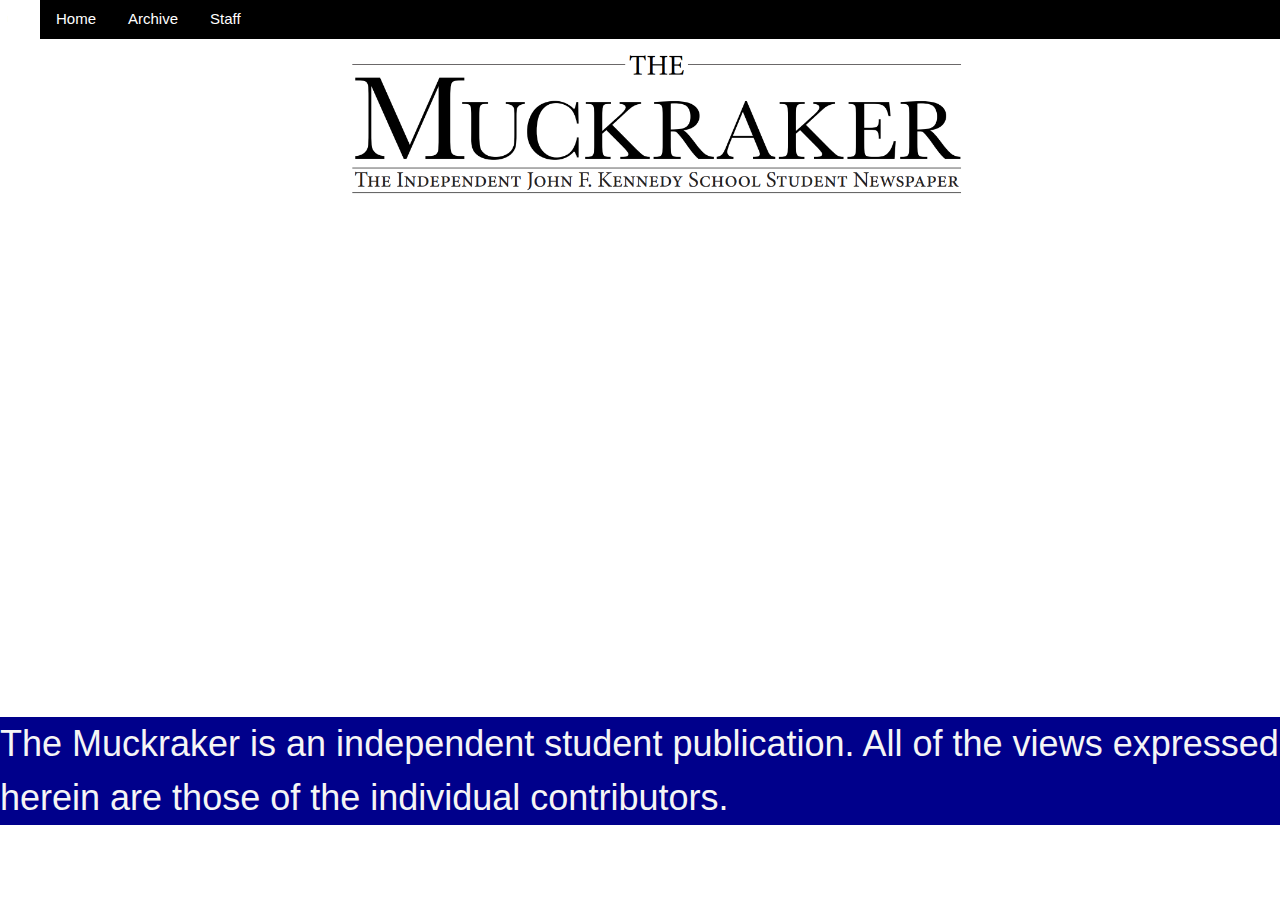
==== index.html @ 7caea4bd "x" ====
<meta name="viewport" content="width=device-width, initial-scale=1.0">
<header>
    <title>Home</title>
    <div w3-include-html="header.html"></div>
    <script>
      function includeHTML() {
        var z, i, elmnt, file, xhttp;
        /* Loop through a collection of all HTML elements: */
        z = document.getElementsByTagName("*");
        for (i = 0; i < z.length; i++) {
          elmnt = z[i];
          /*search for elements with a certain atrribute:*/
          file = elmnt.getAttribute("w3-include-html");
          if (file) {
            /* Make an HTTP request using the attribute value as the file name: */
            xhttp = new XMLHttpRequest();
            xhttp.onreadystatechange = function() {
              if (this.readyState == 4) {
                if (this.status == 200) {elmnt.innerHTML = this.responseText;}
                if (this.status == 404) {elmnt.innerHTML = "Page not found.";}
                /* Remove the attribute, and call this function once more: */
                elmnt.removeAttribute("w3-include-html");
                includeHTML();
              }
            }
            xhttp.open("GET", file, true);
            xhttp.send();
            /* Exit the function: */
            return;
          }
        }
      }
      </script>
</header>
<body>
    
</body>
<footer>
  <h1>The Muckraker is an independent student publication. All of the views expressed herein are those of the individual contributors.</h1>

</footer>
<script>
    includeHTML();
    </script>
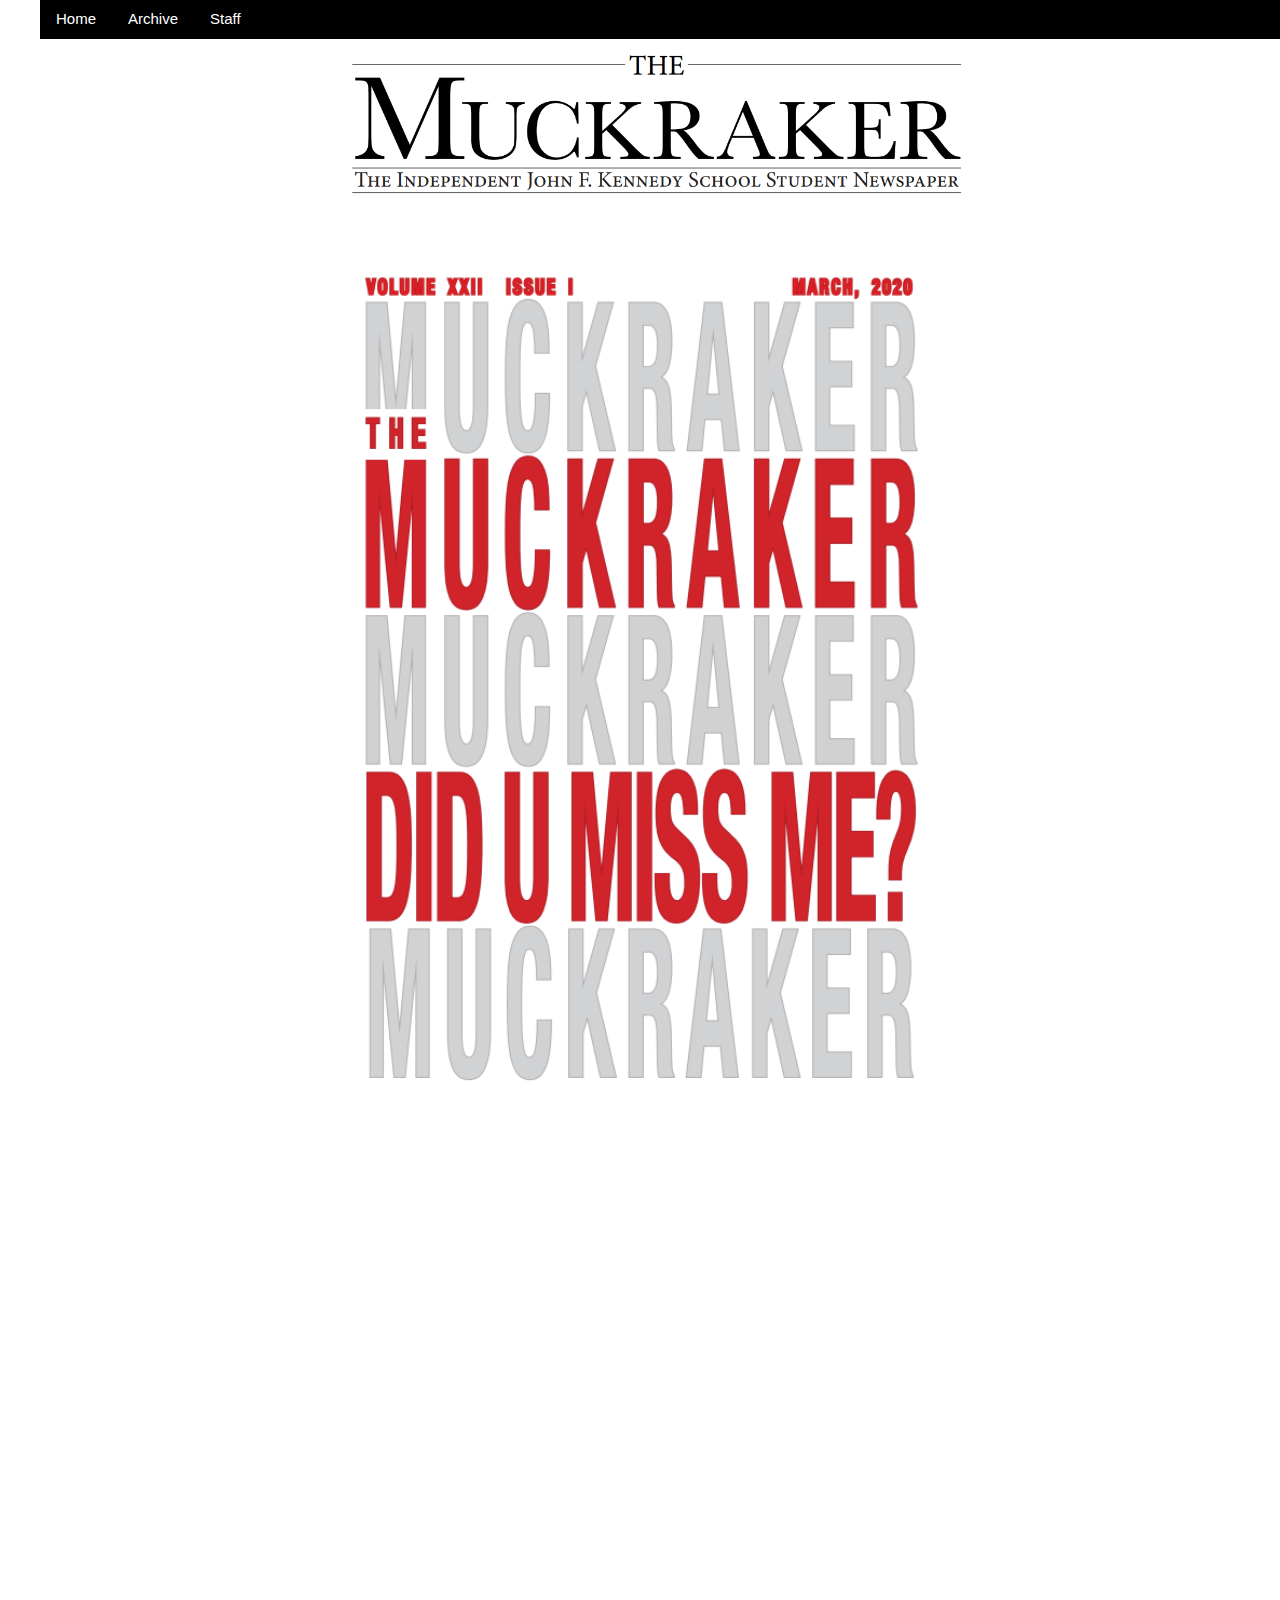
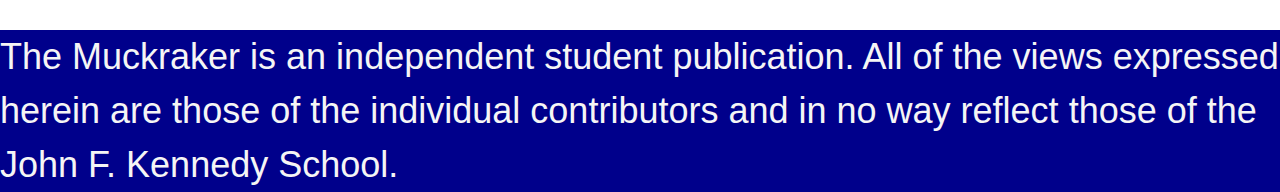
==== commit a0d017e9: "BIG UPDATE" ====
--- a/index.html
+++ b/index.html
@@ -33,10 +33,10 @@
       </script>
 </header>
 <body>
-    
+  <img class="center" src="muckposter.PNG">   
 </body>
 <footer>
-  <h1>The Muckraker is an independent student publication. All of the views expressed herein are those of the individual contributors.</h1>
+  <h1>The Muckraker is an independent student publication. All of the views expressed herein are those of the individual contributors and in no way reflect those of the John F. Kennedy School.</h1>
 
 </footer>
 <script>
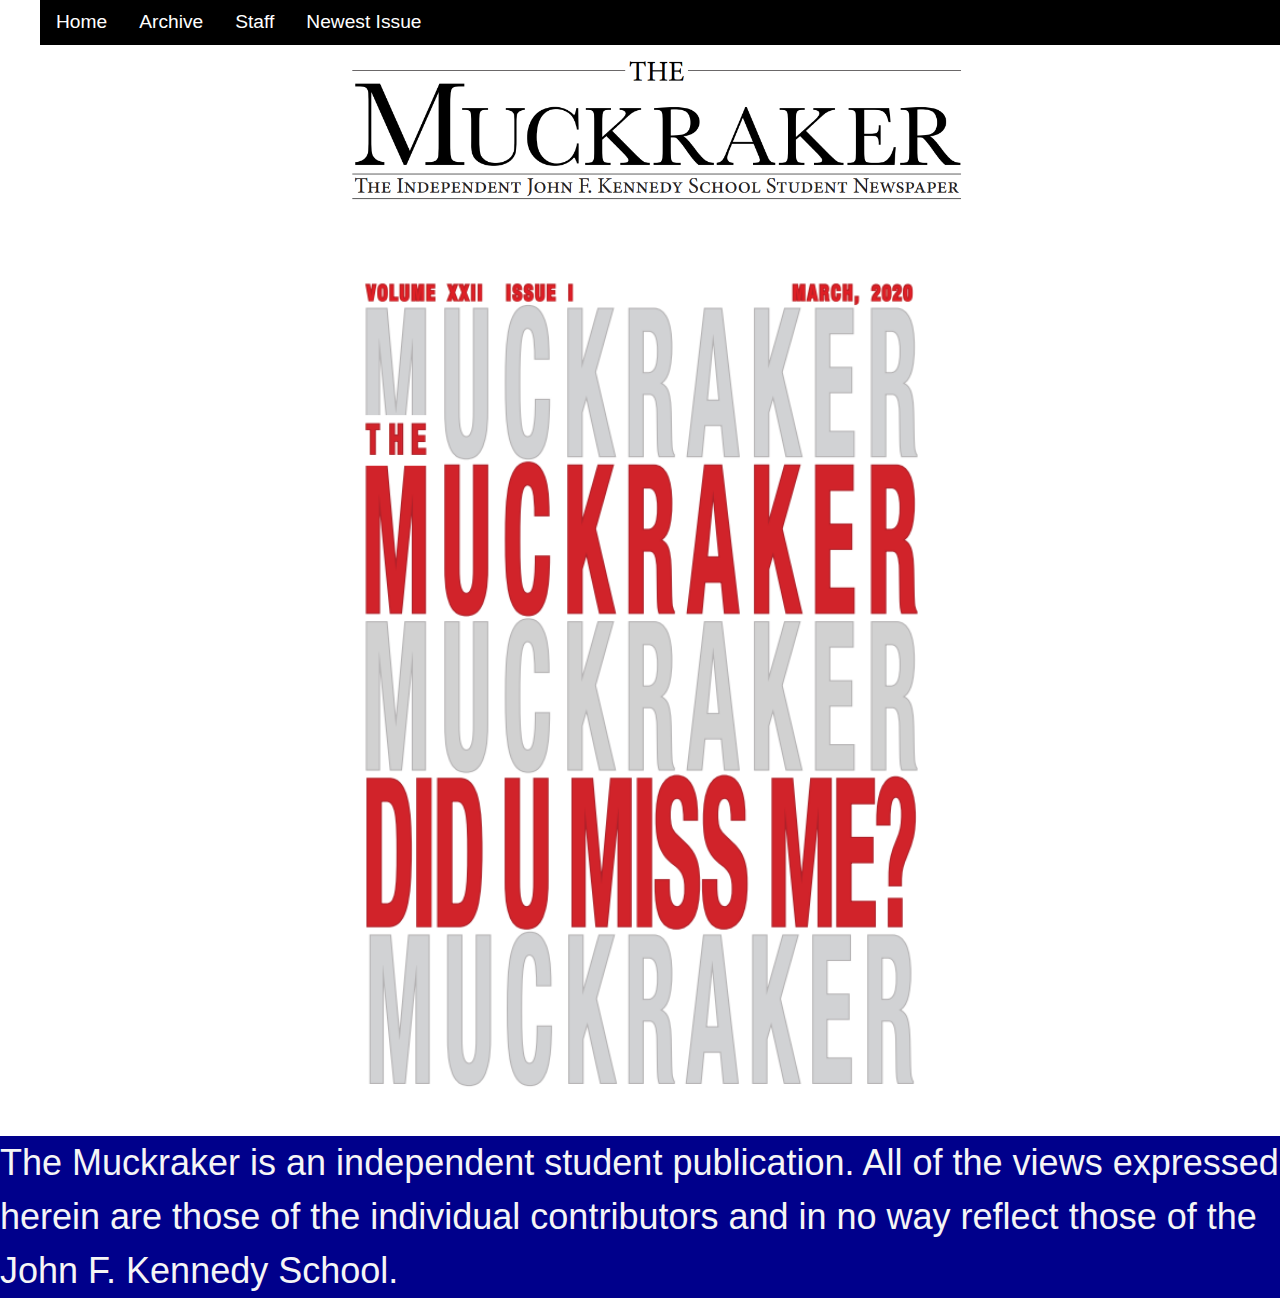
==== commit fbd08ef2: "Update index.html" ====
--- a/index.html
+++ b/index.html
@@ -33,7 +33,7 @@
       </script>
 </header>
 <body>
-  <img class="center" src="muckposter.PNG">   
+  <a href="/pdf/Muckraker/Muckraker_XXII_I.pdf"><img class="center" src="muckposter.PNG"></a>
 </body>
 <footer>
   <h1>The Muckraker is an independent student publication. All of the views expressed herein are those of the individual contributors and in no way reflect those of the John F. Kennedy School.</h1>
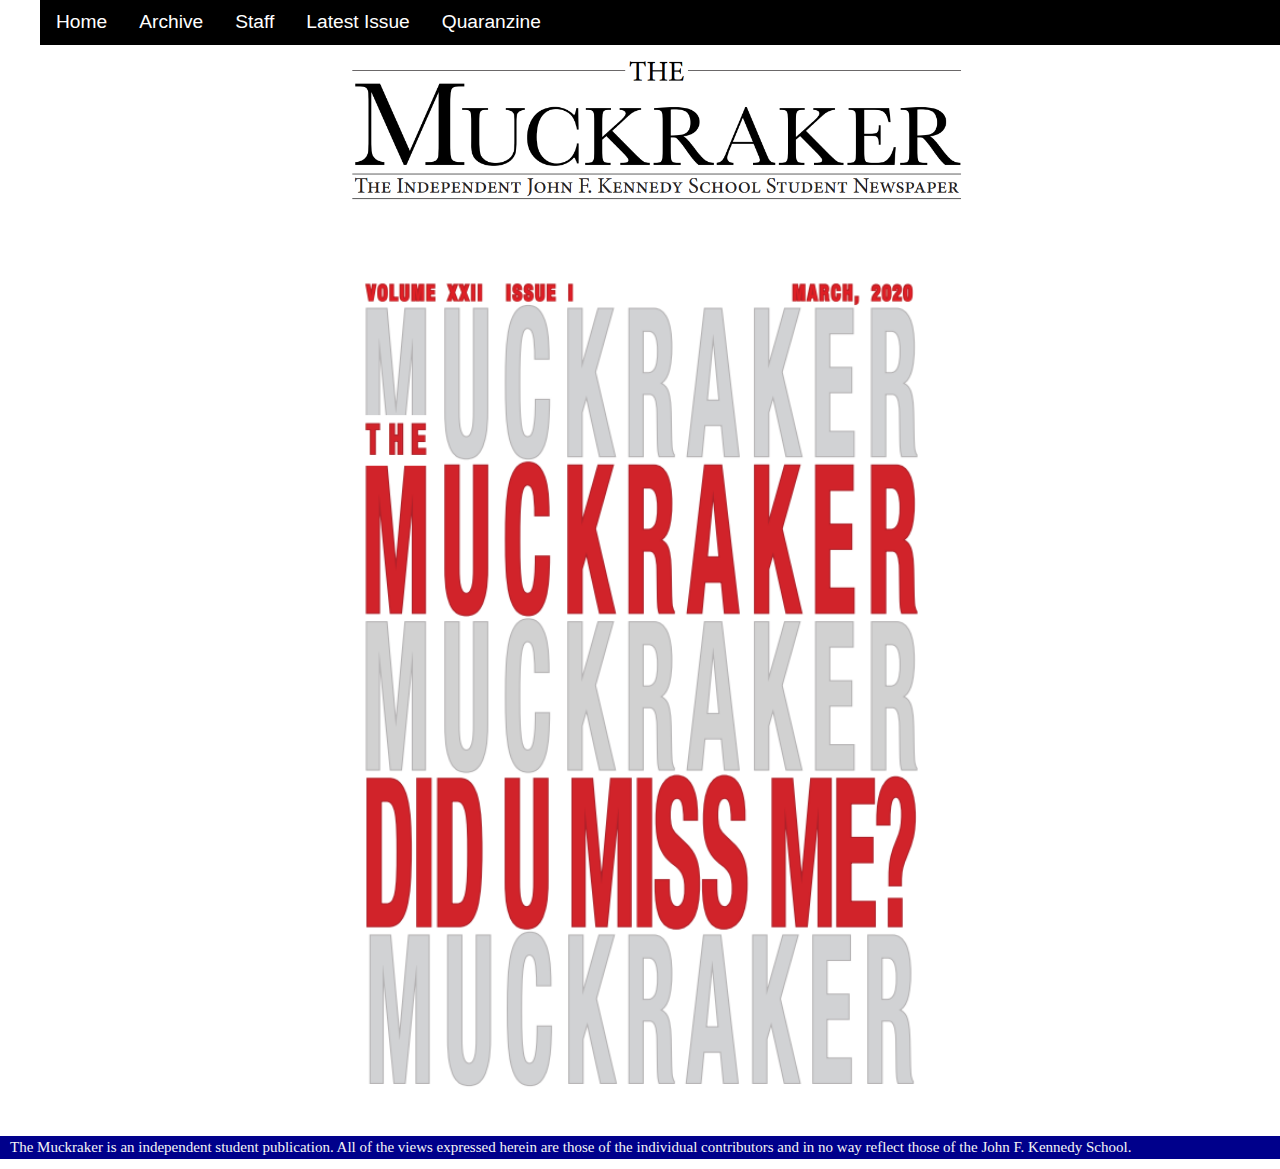
==== commit 9a6f1782: "Em" ====
--- a/index.html
+++ b/index.html
@@ -36,7 +36,7 @@
   <a href="/pdf/Muckraker/Muckraker_XXII_I.pdf"><img class="center" src="muckposter.PNG"></a>
 </body>
 <footer>
-  <h1>The Muckraker is an independent student publication. All of the views expressed herein are those of the individual contributors and in no way reflect those of the John F. Kennedy School.</h1>
+  <h1 id="footertext">The Muckraker is an independent student publication. All of the views expressed herein are those of the individual contributors and in no way reflect those of the John F. Kennedy School.</h1>
 
 </footer>
 <script>
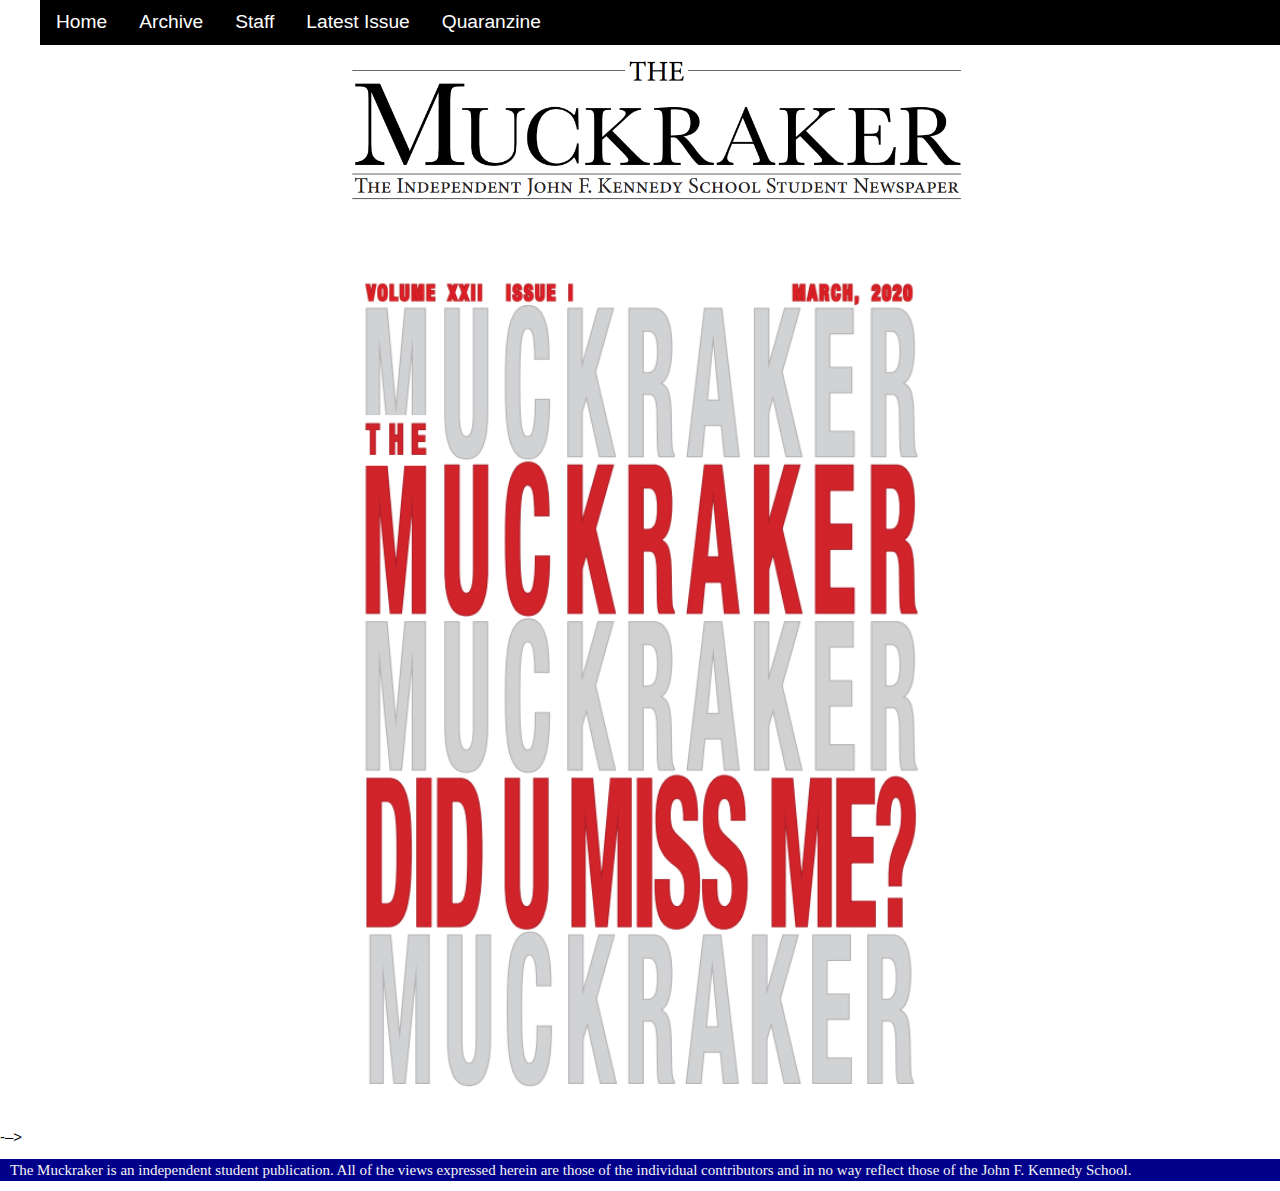
==== commit c208cd48: "Update index.html" ====
--- a/index.html
+++ b/index.html
@@ -33,7 +33,7 @@
       </script>
 </header>
 <body>
-  <a href="/pdf/Muckraker/Muckraker_XXII_I.pdf"><img class="center" src="muckposter.PNG"></a>
+   <!–- <a href="/pdf/Muckraker/Muckraker_XXII_I.pdf"><img class="center" src="muckposter.PNG"></a> -–>
 </body>
 <footer>
   <h1 id="footertext">The Muckraker is an independent student publication. All of the views expressed herein are those of the individual contributors and in no way reflect those of the John F. Kennedy School.</h1>
@@ -41,4 +41,4 @@
 </footer>
 <script>
     includeHTML();
-    </script>+    </script>
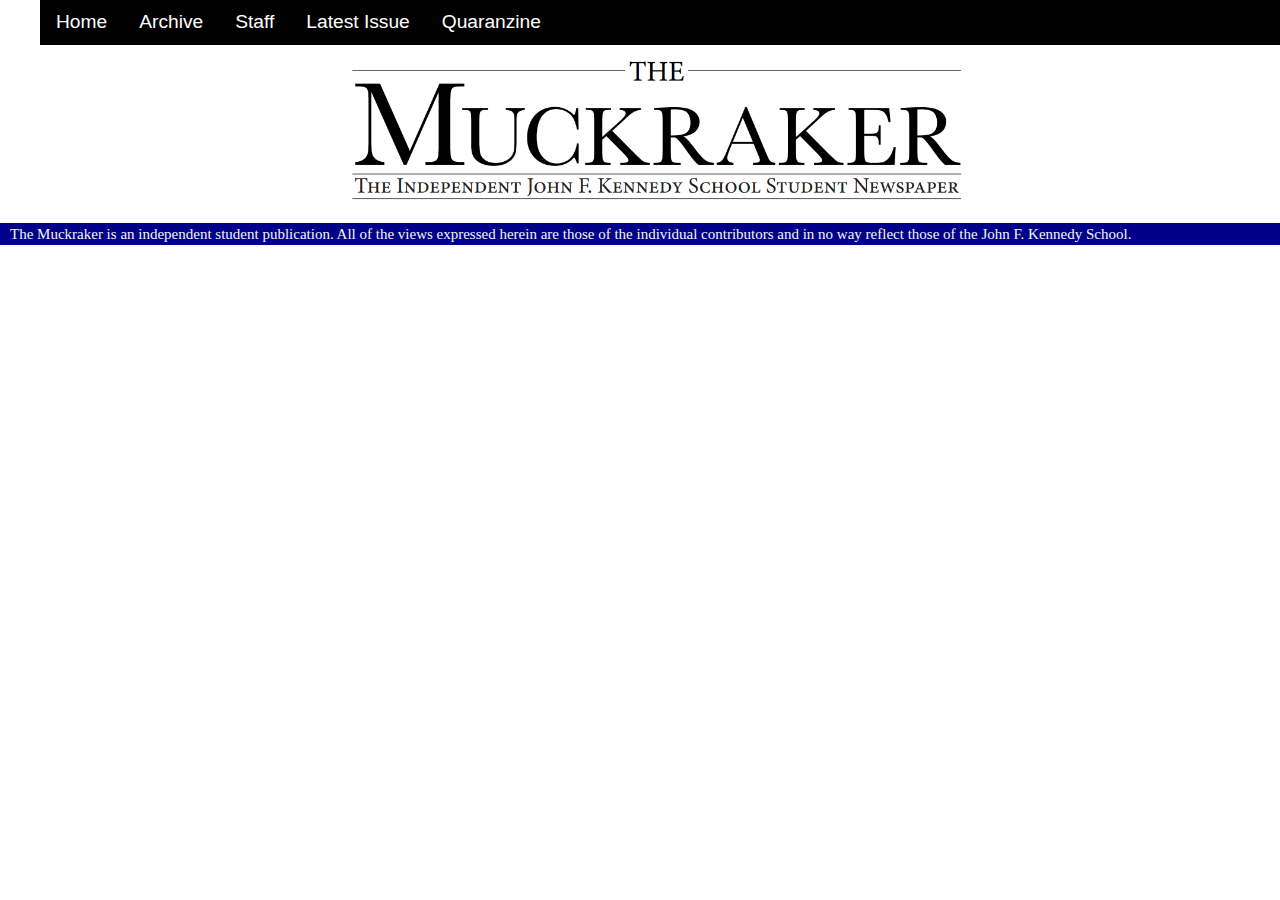
==== commit abec8c2f: "Update index.html" ====
--- a/index.html
+++ b/index.html
@@ -33,8 +33,8 @@
       </script>
 </header>
 <body>
-   <!–- <a href="/pdf/Muckraker/Muckraker_XXII_I.pdf"><img class="center" src="muckposter.PNG"></a> -–>
-</body>
+   <a href="/pdf/Muckraker/MRXXIII_I.pdf"></a>
+ </body>
 <footer>
   <h1 id="footertext">The Muckraker is an independent student publication. All of the views expressed herein are those of the individual contributors and in no way reflect those of the John F. Kennedy School.</h1>
 
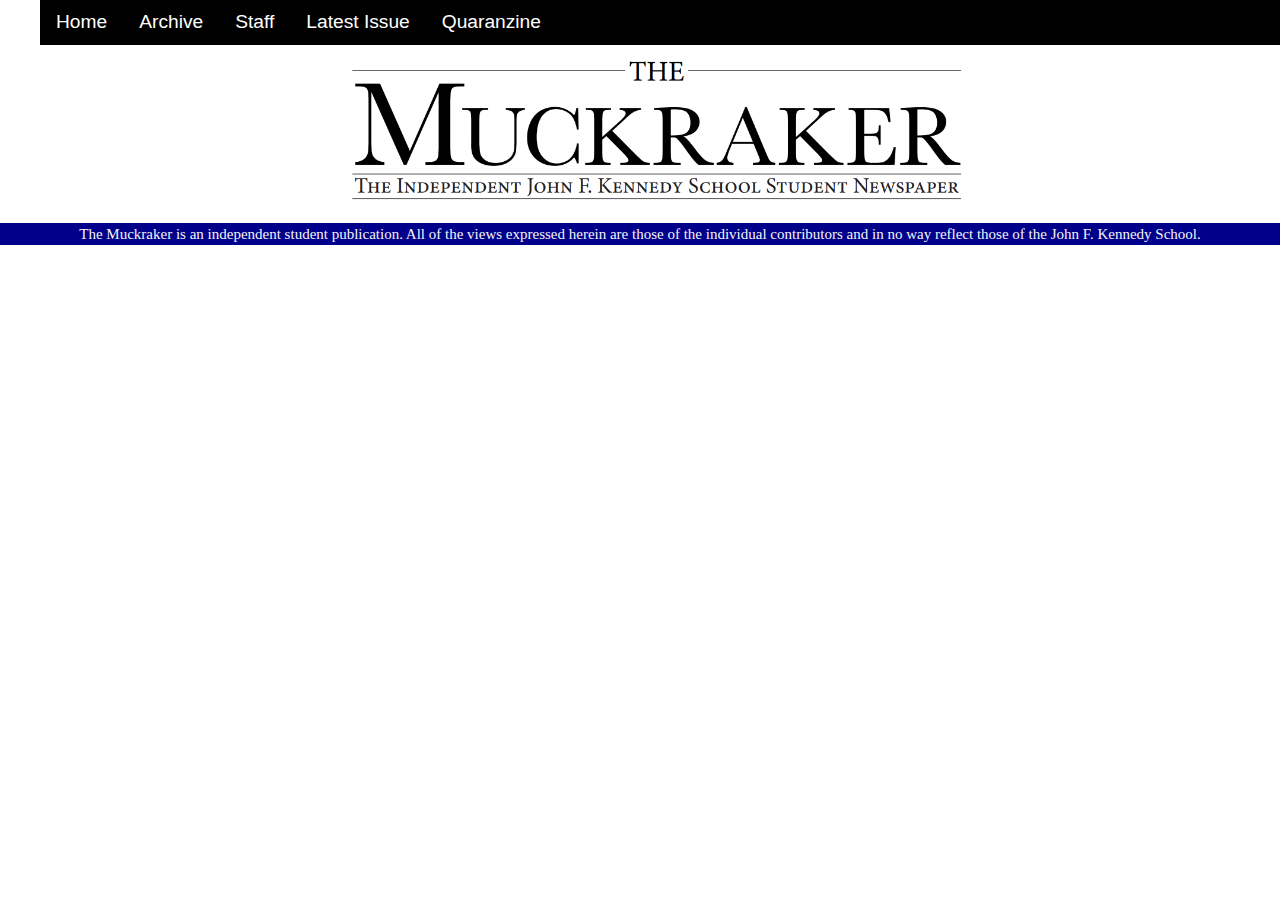
==== commit 632a864b: "sc" ====
--- a/index.html
+++ b/index.html
@@ -33,10 +33,9 @@
       </script>
 </header>
 <body>
-   <a href="/pdf/Muckraker/MRXXIII_I.pdf"></a>
  </body>
 <footer>
-  <h1 id="footertext">The Muckraker is an independent student publication. All of the views expressed herein are those of the individual contributors and in no way reflect those of the John F. Kennedy School.</h1>
+  <h1 id="footertext" style="text-align: center">The Muckraker is an independent student publication. All of the views expressed herein are those of the individual contributors and in no way reflect those of the John F. Kennedy School.</h1>
 
 </footer>
 <script>
